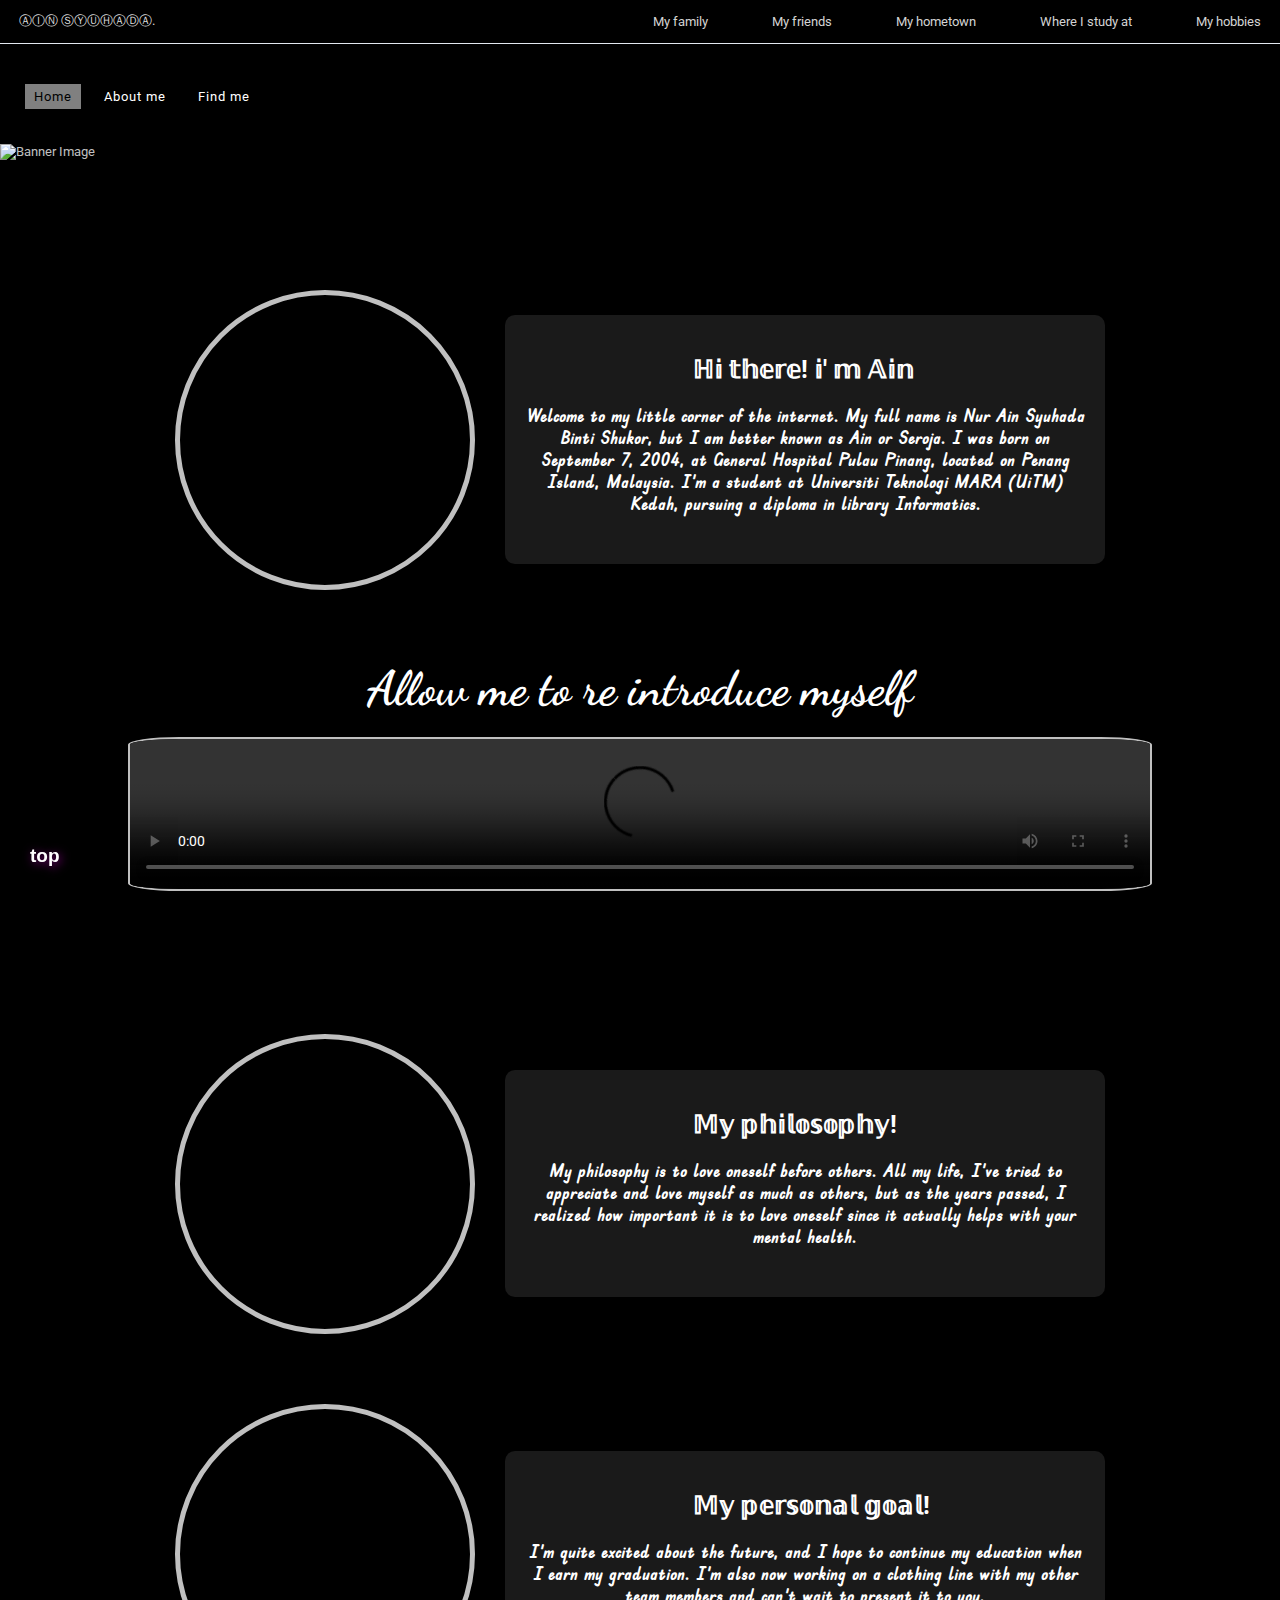
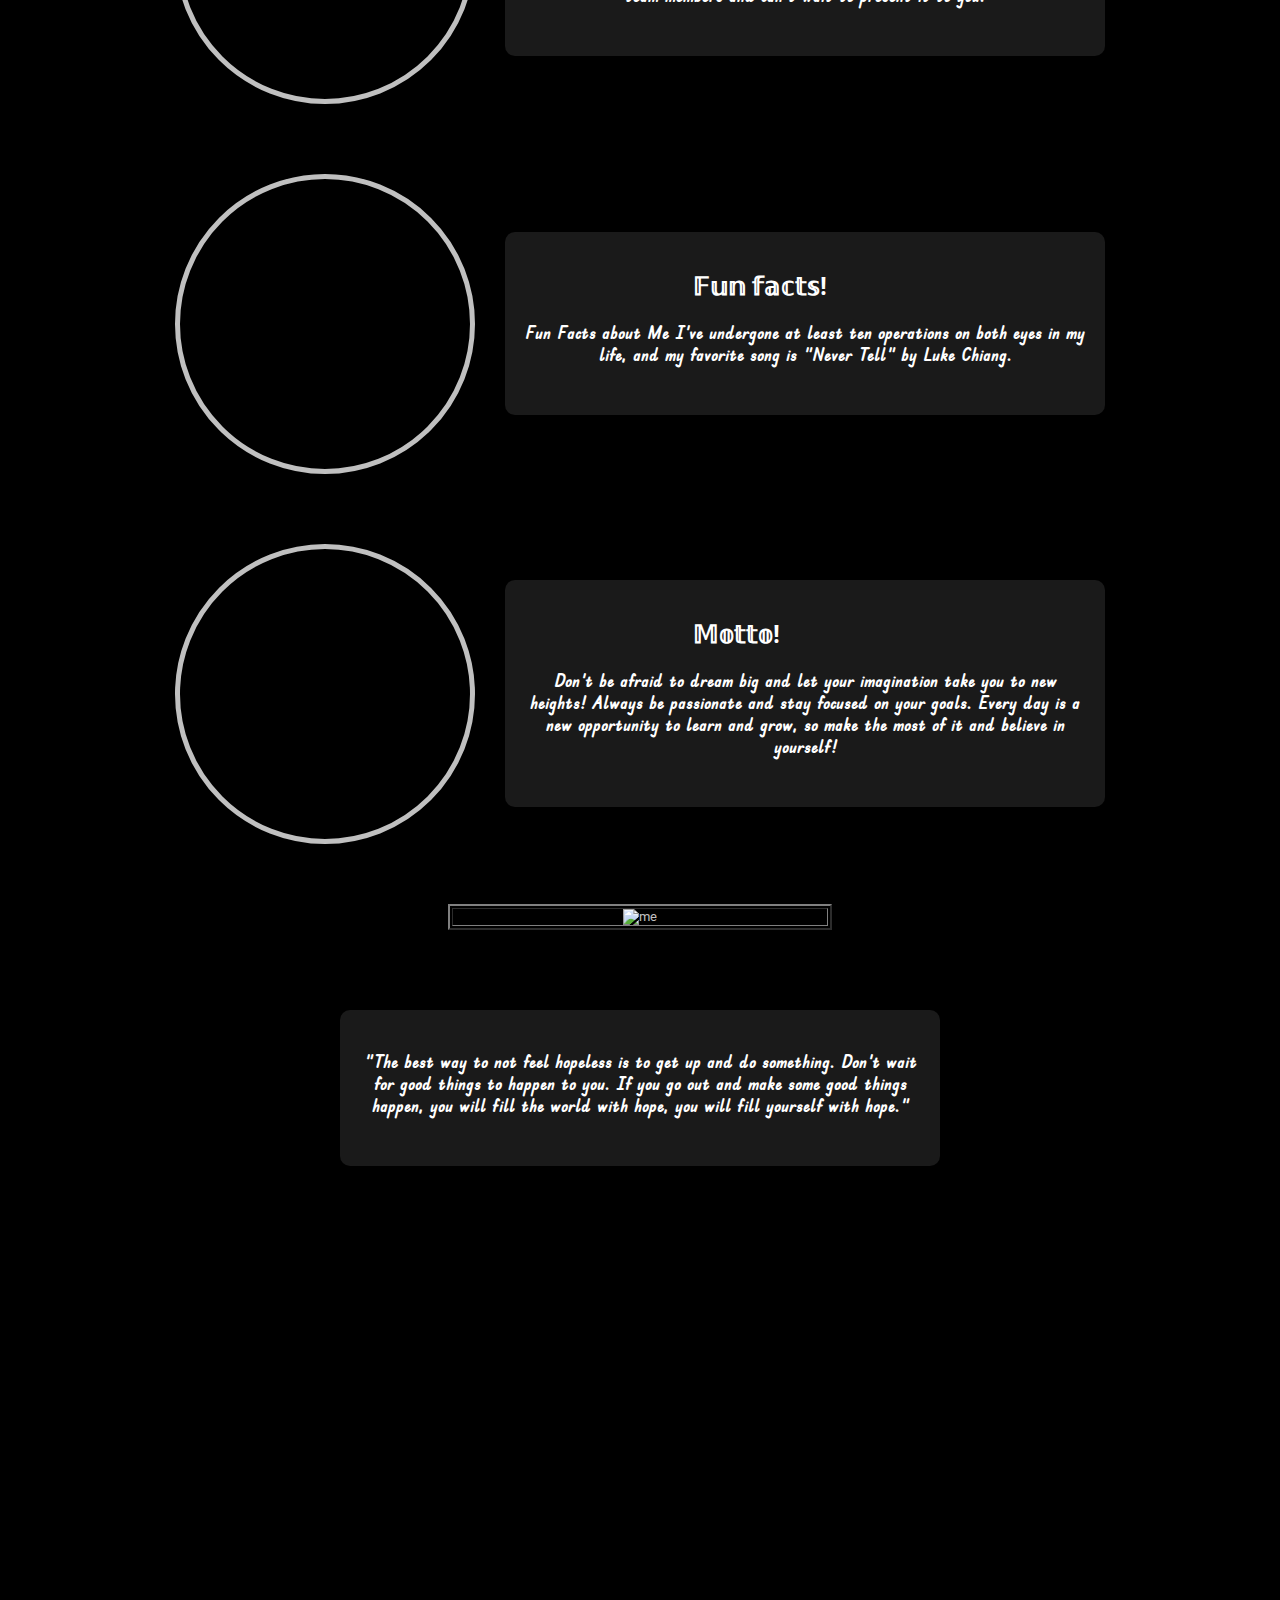
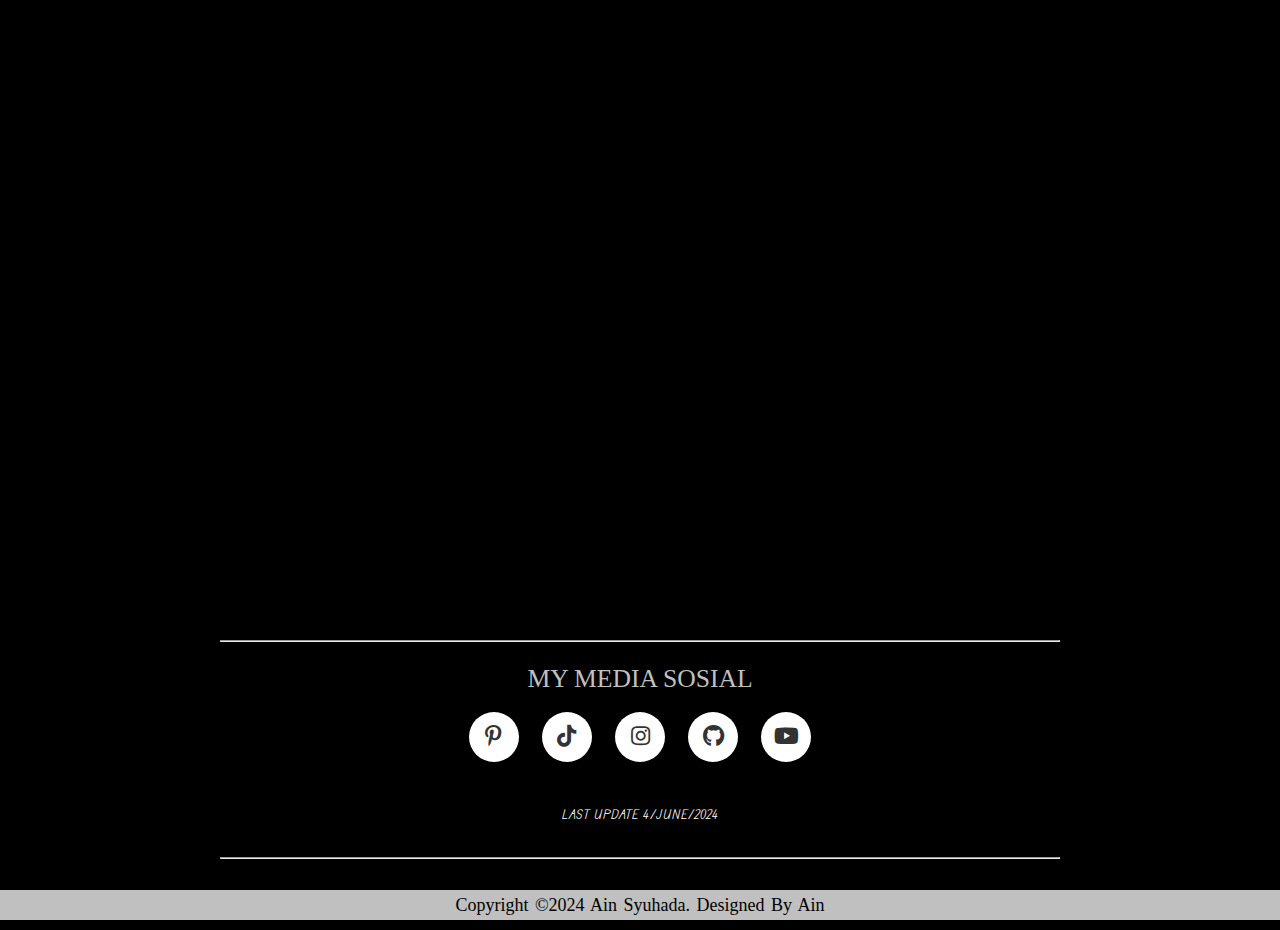
==== about_me.html @ 5310e57f "Add files via upload" ====
<!DOCTYPE html>
<html>
<head>
    <title>Welcome to my personal website</title>
    <link href="about_me.css" rel="stylesheet" type="text/css">
    <link rel="stylesheet" href="https://cdnjs.cloudflare.com/ajax/libs/font-awesome/4.7.0/css/font-awesome.min.css">
    <link rel='stylesheet' href='https://cdnjs.cloudflare.com/ajax/libs/font-awesome/5.15.1/css/all.min.css'>
 <link href="https://fonts.googleapis.com/css2?family=Dancing+Script:wght@400;700&display=swap" rel="stylesheet">
<link rel="preconnect" href="https://fonts.googleapis.com">
<link rel="preconnect" href="https://fonts.gstatic.com" crossorigin>
<link href="https://fonts.googleapis.com/css2?family=Edu+TAS+Beginner:wght@400..700&family=Oswald:wght@200..700&display=swap" rel="stylesheet">
    <style>
              body {
            background-image: url('image/bg8.jpg');
            background-repeat: no-repeat;
            background-attachment: fixed;
            background-size: cover;
            color: #C0C0C0;
            font-family: 'Roboto', sans-serif;
        }
      .nav-menu a {
            color: #D3D3D3; 
            text-decoration: none;
        }
        .nav-menu a:hover {
            color: #808080; 
        }
        .navbar a.logo {
            color: #DCDCDC 
        }
        
   

        .container {
            display: flex;
            align-items: center;
            justify-content: center;
            margin-top: 70px;
        }

        .image-wrapper {
            width: 300px;
            height: 300px;
            position: relative;
            margin-right: 30px;
        }

        .image-wrapper img {
            width: 100%;
            height: 100%;
            border: 5px solid #C0C0C0;
            border-radius: 150px;
            transition: opacity 0.3s ease, transform 0.3s ease;
            position: absolute;
            top: 0;
            left: 0;
        }

        .image-wrapper img:first-child {
            z-index: 1;
        }

        .image-wrapper img:last-child {
            z-index: 0;
            opacity: 0;
        }

        .image-wrapper:hover img:first-child {
            opacity: 0;
        }

        .image-wrapper:hover img:last-child {
            opacity: 1;
        }

        .text-container {
            max-width: 600px;
        }

        .banner img {
            width: 101%;
        }

        .banner .content {
            position: absolute;
            top: 70%;
            left: 50%;
            transform: translate(-50%, -50%);
        }

        h1 {
            font-size: 35px;
            margin-bottom: 15px; 
            margin-top: 20px;
            text-align: left;

        }

        h2 {
            font-size: 20px;
            margin-bottom: 20px;
            margin-top: 20px;
            color: white;
            text-align: center;
             font-family: "Edu TAS Beginner", cursive;
        }

        .info h1, .info h2 {
            color: white;
        }

        .info {
            background-color: rgba(255, 255, 255, 0.1);
            padding: 20px;
            border-radius: 10px;
            text-align: center;
            width: 100%;
            transition: background-color 0.3s ease, transform 0.3s ease;
        }

        .info:hover {
            background-color: rgba(0, 0, 0, 0.6);
            transform: scale(1.05);
        }

        .container1, .container2, .container3, .container4, .container5 {
            width: 90%;
            margin: 18px;
            display: flex;
            align-items: center;
            justify-content: center;
        }

        .container-last {
            display: flex;
            align-items: center;
            justify-content: center;
            margin-top: 20px;
        }

        .container-last .info {
            max-width: 600px;
            text-align: center;
        }
.section {
        text-align: center;
        margin: 40px 0;
    }

    .section-title {
        font-size: 48px;
        margin-bottom: 20px;
        font-family: 'Dancing Script', cursive;
        color: white;
    }

 .video-container {
        text-align: center;
        margin-top: 20px;
    }

    .video-container video {
        width: 80%;
        border: 2px solid silver;
        border-radius: 5%;
 }
    </style>
</head>
<body>

<header class="header">
    <nav class="navbar">
        <a href="index.html" class="logo">ⒶⒾⓃ ⓈⓎⓊⒽⒶⒹⒶ.</a>
        <ul class="nav-menu">
            <li class="nav-item">
                <a href="my_family.html">My family</a>
            </li>
            <li class="nav-item">
                <a href="my_friends.html">My friends</a>
            </li>
            <li class="nav-item">
                <a href="my_hometown.html">My hometown</a>
            </li>
            <li class="nav-item">
                <a href="where_i_study_at.html">Where I study at</a>
            </li>
            <li class="nav-item">
                <a href="my_hobbies.html">My hobbies</a>
            </li>
        </ul>
        <div class="hamburger">
            <span class="bar"></span>
            <span class="bar"></span>
            <span class="bar"></span>
        </div>
    </nav>
 <div id="scrolltop"></div>
</header>

<div class="head">
    <div class="main">
        <ul class="main-nav">
            <li class="active"><a href="index.html">Home</a></li>
            <li><a href="about_me.html">About me</a></li>
            <li><a href="find_me.html">Find me</a></li>
        </ul>
    </div>
</div>
<br><br>
<br><br>
<div class="banner">
    <img src="image/abaoutmebann.jpg" alt="Banner Image">
    <div class="content"></div>
</div>
<br><br>
<br><br>
<div class="container">
    <div class="image-wrapper">
        <img src="image/mepic2.jpg" alt="First Image">
        <img src="image/mepic3.jpg" alt="Second Image">
    </div>
    <div class="text-container">
        <div class="info">
            <h1>ℍ𝕚 𝕥𝕙𝕖𝕣𝕖! 𝕚' 𝕞 𝔸𝕚𝕟</h1>
            <h2>Welcome to my little corner of the internet. My full name is Nur Ain Syuhada Binti Shukor, but I am better known as Ain or Seroja. I was born on September 7, 2004, at General Hospital Pulau Pinang, located on Penang Island, Malaysia. I'm a student at Universiti Teknologi MARA (UiTM) Kedah, pursuing a diploma in library Informatics.

</h2>
        </div>
    </div>
</div>
<br><br>

<div class="section">
    <h2 class="section-title">Allow me to re introduce myself</h2>
    <div class="video-container">
        <video controls>
            <source src="video/aboutmevid.mp4" type="video/mp4">
           
        </video>
    </div>
</div>


<br><br>
<div class="container">
    <div class="image-wrapper">
        <img src="image/philosopy.jpg" alt="First Image">
        <img src="image/philosopy2.jpg" alt="Second Image">
    </div>
    <div class="text-container">
        <div class="info">
            <h1>𝕄𝕪 𝕡𝕙𝕚𝕝𝕠𝕤𝕠𝕡𝕙𝕪!</h1>
            <h2>My philosophy is to love oneself before others. All my life, I've tried to appreciate and love myself as much as others, but as the years passed, I realized how important it is to love oneself since it actually helps with your mental health.</h2>
        </div>
    </div>
</div>

<div class="container">
    <div class="image-wrapper">
        <img src="image/goal.jpg." alt="First Image">
        <img src="image/goal2.jpg" alt="Second Image">
    </div>
    <div class="text-container">
        <div class="info">
            <h1>𝕄𝕪 𝕡𝕖𝕣𝕤𝕠𝕟𝕒𝕝 𝕘𝕠𝕒𝕝!</h1>
            <h2>I'm quite excited about the future, and I hope to continue my education when I earn my graduation. I'm also now working on a clothing line with my other team members and can't wait to present it to you.</h2>
        </div>
    </div>
</div>

<div class="container">
    <div class="image-wrapper">
        <img src="image/fact2.jpg" alt="First Image">
        <img src="image/fact.jpg" alt="Second Image">
    </div>
    <div class="text-container">
        <div class="info">
            <h1>𝔽𝕦𝕟 𝕗𝕒𝕔𝕥𝕤!</h1>
            <h2>Fun Facts about Me I've undergone at least ten operations on both eyes in my life, and my favorite song is "Never Tell" by Luke Chiang.</h2>
        </div>
    </div>
</div>

<div class="container">
    <div class="image-wrapper">
        <img src="image/motto.jpg" alt="First Image">
        <img src="image/motto2.jpg" alt="Second Image">
    </div>
    <div class="text-container">
        <div class="info">
            <h1>𝕄𝕠𝕥𝕥𝕠!</h1>
            <h2>Don't be afraid to dream big and let your imagination take you to new heights! Always be passionate and stay focused on your goals. Every day is a new opportunity to learn and grow, so make the most of it and believe in yourself!</h2>
        </div>
    </div>
</div>
<br><br>
<br><br>
<center>
<table border="2" width="30%" align="center">
<tr align="center">
<td><img src="image/me.jpg" alt="me"></td>
</tr>
</table>
</center>
<br><br>

<br><br>
<div class="container-last">
    <div class="text-container">
        <div class="info">

            <h2>"The best way to not feel hopeless is to get up and do something. Don't wait for good things to happen to you. If you go out and make some good things happen, you will fill the world with hope, you will fill yourself with hope."</h2>
 
        </div>
    </div>
</div>
<br><br>
<footer>
<div class="footer-content">
<hr>
<br>
<h3>My media sosial</h3>
<div class="wrapper">
  <a href="https://pin.it/5YeT4o9Uj" class="icon pinterest">
    <div class="tooltip">pinterest</div>
    <span><i class="fab fa-pinterest-p"></i></span>
  </a>
  <a href="https://www.tiktok.com/@lisajenifer79?_t=8mjJ3Su7OyY&_r=1" class="icon tiktok">
    <div class="tooltip">tiktok</div>
    <span><i class="fab fa-tiktok"></i></span>
  </a>
  <a href="https://www.instagram.com/seroja_ain?igsh=MnhzZ3YxeXNnNGRl&utm_source=qr" class="icon instagram">
    <div class="tooltip">Instagram</div>
    <span><i class="fab fa-instagram"></i></span>
  </a>
  <a href="https://github.com/Syuhadaain" class="icon github">
    <div class="tooltip">Github</div>
    <span><i class="fab fa-github"></i></span>
  </a>
  <a href="https://youtube.com/@ainsyuhada1140?si=T8VdNM1OMZPN74-6" class="icon youtube">
    <div class="tooltip">Youtube</div>
    <span><i class="fab fa-youtube"></i></span>
  </a>
<h2>Last update 4/june/2024</h2>
</div>
<hr>
<br><br>
<div class="foot_bottom">
<p>copyright &copy;2024 Ain syuhada. designed by Ain</p>
</div>
</div>
 <a href="#scrolltop">
              <div class="scroll-arrow"></div>
              <div id="scroll-text">top</div>
            </a>
</footer>
<script>

 const hamburger = document.querySelector(".hamburger");
    const navMenu = document.querySelector(".nav-menu");

    hamburger.addEventListener("click", mobileMenu);

    function mobileMenu() {
        hamburger.classList.toggle("active");
        navMenu.classList.toggle("active");
    }

    const navLink = document.querySelectorAll(".nav-item a");

    navLink.forEach(n => n.addEventListener("click", closeMenu));

    function closeMenu() {
        hamburger.classList.remove("active");
        navMenu.classList.remove("active");
    }
// Get the button:
let mybutton = document.getElementById("myBtn");

// When the user scrolls down 20px from the top of the document, show the button
window.onscroll = function() {scrollFunction()};

function scrollFunction() {
  if (document.body.scrollTop > 20 || document.documentElement.scrollTop > 20) {
    mybutton.style.display = "block";
  } else {
    mybutton.style.display = "none";
  }
}

// When the user clicks on the button, scroll to the top of the document
function topFunction() {
  document.body.scrollTop = 0; // For Safari
  document.documentElement.scrollTop = 0; // For Chrome, Firefox, IE and Opera
}
</script>
</body>
</html>
---- about_me.css ----
@import url('https://fonts.googleapis.com/css2?family=Roboto:ital,wght@0,500;1,400&display=swap');

* {
    margin: 0;
    padding: 0;
    box-sizing: border-box;
}

html {
    font-size: 80%;
    font-family: 'Roboto', sans-serif;
}

li {
    list-style: none;
}

a {
    text-decoration: none;
}
.header{
    border-bottom: 1px solid #E2E8F0;
}

.navbar {
    display: flex;
    justify-content: space-between;
    align-items: center;
    padding: 1rem 1.5rem;
}
.hamburger {
    display: none;
}

.bar {
    display: block;
    width: 25px;
    height: 3px;
    margin: 5px auto;
    -webkit-transition: all 0.3s ease-in-out;
    transition: all 0.3s ease-in-out;
    background-color:#FFFFFF;
}
.nav-menu {
    display: flex;
    justify-content: space-between;
    align-items: center;
}

.nav-item {
    margin-left: 5rem;
}

.nav-link{
    font-size: 1.6rem;
    font-weight: 400;
    color:#000000;
}

.nav-link:hover{
    color:#000000;
}

.nav-logo {
    font-size: 3.1rem;
    font-weight: 500;
    color: #000000
}
@media only screen and (max-width: 768px) {
    .nav-menu {
        position: fixed;
        left: -100%;
        top: 5rem;
        flex-direction: column;
        background-color:#FFFFFF;
        width: 100%;
        border-radius: 10px;
        text-align: center;
        transition: 0.3s;
        box-shadow:
            0 10px 27px rgba(0, 0, 0, 0.05);
    }

    .nav-menu.active {
        left: 0;
    }

    .nav-item {
        margin: 2.5rem 0;
    }

    .hamburger {
        display: block;
        cursor: pointer;
    }

    .hamburger.active .bar:nth-child(2) {
        opacity: 0;
    }

    .hamburger.active .bar:nth-child(1) {
        transform: translateY(8px) rotate(45deg);
    }

    .hamburger.active .bar:nth-child(3) {
        transform: translateY(-8px) rotate(-45deg);
    }
}

body {
    background-color:#000000;
}

.head {
    padding: 20px;
    letter-spacing: 1px;
}

.main {
    position: absolute;
}

.main-nav {
    float: left;
    list-style-type: none;
    margin-top: 25px;
}

.main-nav li {
    display: inline-block;
}

.main-nav li a {
    text-decoration: none;
    color: rgb(255,255,255);
    font: bold;
    padding: 4px 8px;
    border: 1px solid transparent;
    transition: 0.6s ease;
    margin: 5px;
}

.main-nav li a:hover {
    background-color: rgb(128,128,128);
    color: rgb(255,255,255);
    font: bold;
}

.main-nav li.active a {
    background-color: rgb(128,128,128);
    color: #000;
    font: bold;
}




.container1 {
    width: 90%;
    height: 200px;
    background: rgb(192,192,192);
    display: flex;
    margin: 1px ;
}
.info h1 {
    font-size: 35px;
    margin-left: 10%;
    margin-bottom: 15px; 
    margin-top: 20px;
    color:black;
}

.info h2 {
    font-size: 20px;
    margin-left: 5;
    margin-bottom: 20px;
    margin-top: 20px;
    color:black;
}
.container2 {
    width: 90%;
    height: 200px;
    background: rgb(192,192,192);
    display: flex;
    margin:18px ;
}
.right-side {
    display: flex;
    float: left;
    width: 50%;
    padding: 20px;
    height: 300px;
}
.info h1 {
    font-size: 25px;
    margin-left: 30%;
    margin-bottom: 15px; 
    margin-top: 20px;
    color:black;
align:justify;
}

.info h2 {
    font-size: 18px;
    margin-left: 5;
    margin-bottom: 30px;
    margin-top: 20px;
    color:black;
align:justify;
}

.container3 {
    width: 100%;
    height: 200px;
    background: rgb(192,192,192);
    display: flex;
    margin:18px ;
}
.container4 {
    width: 90%;
    height: 200px;
    background: rgb(192,192,192);
    display: flex;
    margin:18px ;
}
.container5 {
    width: 90%;
    height: 200px;
    background: rgb(192,192,192);
    display: flex;
    margin:18px ;
}
footer
{
position: absolute;
top: 3800px;
background: rgb(0,0,0);
height:330px;
width: 100vw;
font-family: cursive;
padding: 40px;
}
.footer-content
{
display: flex;
align-items: center;
justify-content: center;
flex-direction: column;
text-align: center;
}
.footer-content hr
{
width: 70%;
margin-left: auto;
margin-right: auto;
}
.footer-content h3
{
font-size: 2.0rem;
font-weight: 400;
text-transform: uppercase;
line-height: 3.5rem;
}
.footer-content h2
{
font-size: 1.0rem;
font-weight: 400;
text-transform: uppercase;
line-height: 3.5rem;
}
.wrapper .icon{
  position: relative;
  background-color: #ffffff;
  border-radius: 50%;
  margin: 10px;
  width: 50px;
  height: 50px;
  line-height: 50px;
  font-size: 22px;
  display: inline-block;
  align-items: center;
  box-shadow: 0 10px 10px rgba(0, 0, 0, 0.1);
  cursor: pointer;
  transition: all 0.2s cubic-bezier(0.68, -0.55, 0.265, 1.55);
  color: #333;
  text-decoration: none;
}
.wrapper .tooltip {
  position: absolute;
  top: 0;
  line-height: 1.5;
  font-size: 14px;
  background-color: #ffffff;
  color: #ffffff;
  padding: 5px 8px;
  border-radius: 5px;
  box-shadow: 0 10px 10px rgba(0, 0, 0, 0.1);
  opacity: 0;
  pointer-events: none;
  transition: all 0.3s cubic-bezier(0.68, -0.55, 0.265, 1.55);
}
.wrapper .tooltip::before {
  position: absolute;
  content: "";
  height: 8px;
  width: 8px;
  background-color: #ffffff;
  bottom: -3px;
  left: 50%;
  transform: translate(-50%) rotate(45deg);
  transition: all 0.3s cubic-bezier(0.68, -0.55, 0.265, 1.55);
}
.wrapper .icon:hover .tooltip {
  top: -45px;
  opacity: 1;
  visibility: visible;
  pointer-events: auto;
}
.wrapper .icon:hover span,
.wrapper .icon:hover .tooltip {
  text-shadow: 0px -1px 0px rgba(0, 0, 0, 0.1);
}
.wrapper .pinterest:hover,
.wrapper .pinterest:hover .tooltip,
.wrapper .pinterest:hover .tooltip::before {
  background-color: #CD5C5C;
  color: #ffffff;
}
.wrapper .tiktok:hover,
.wrapper .tiktok:hover .tooltip,
.wrapper .tiktok:hover .tooltip::before {
  background-color:#000000;
  color: #ffffff;
}
.wrapper .instagram:hover,
.wrapper .instagram:hover .tooltip,
.wrapper .instagram:hover .tooltip::before {
  background-color: #e1306c;
  color: #ffffff;
}
.wrapper .github:hover,
.wrapper .github:hover .tooltip,
.wrapper .github:hover .tooltip::before {
  background-color: #333333;
  color: #ffffff;
}
.wrapper .youtube:hover,
.wrapper .youtube:hover .tooltip,
.wrapper .youtube:hover .tooltip::before {
  background-color: #de463b;
  color: #ffffff;
}
.foot_bottom
{
background: rgb(192,192,192);
width: 100vw;
padding: 5px;
text-align: center;
height: 30px;
position: absolute;
bottom:10px;
left: 0;
color:black;
}
.foot_bottom p
{
font-size: 18px;
word-spacing: 2px;
text-transform: capitalize;
}
.foot_bottom span
{
text-transform: uppercase;
opacity: .4;
font-weight: 200;
}
    
        .scroll-arrow {
          position: fixed;
          left: 26px;
          bottom: 26px;
          width: 36px;
          height: 36px;
          background: rgba(0, 0, 0, 0.66);
          border-radius: 10% ;
          transform:
          z-index: 9;
        }

        
        #scroll-text{
          color: white;
          position: fixed;
          left: 30px;
          bottom: 33px;
          font-size: 19px;
          z-index: 10;
          text-shadow: 2px 2px 10px purple;
          font-family: Arial, sans-serif;
          font-weight: bold;
        }
        #scroll-text:hover {
          color:gray;
        }


        html {
          scroll-behavior: smooth;
        }
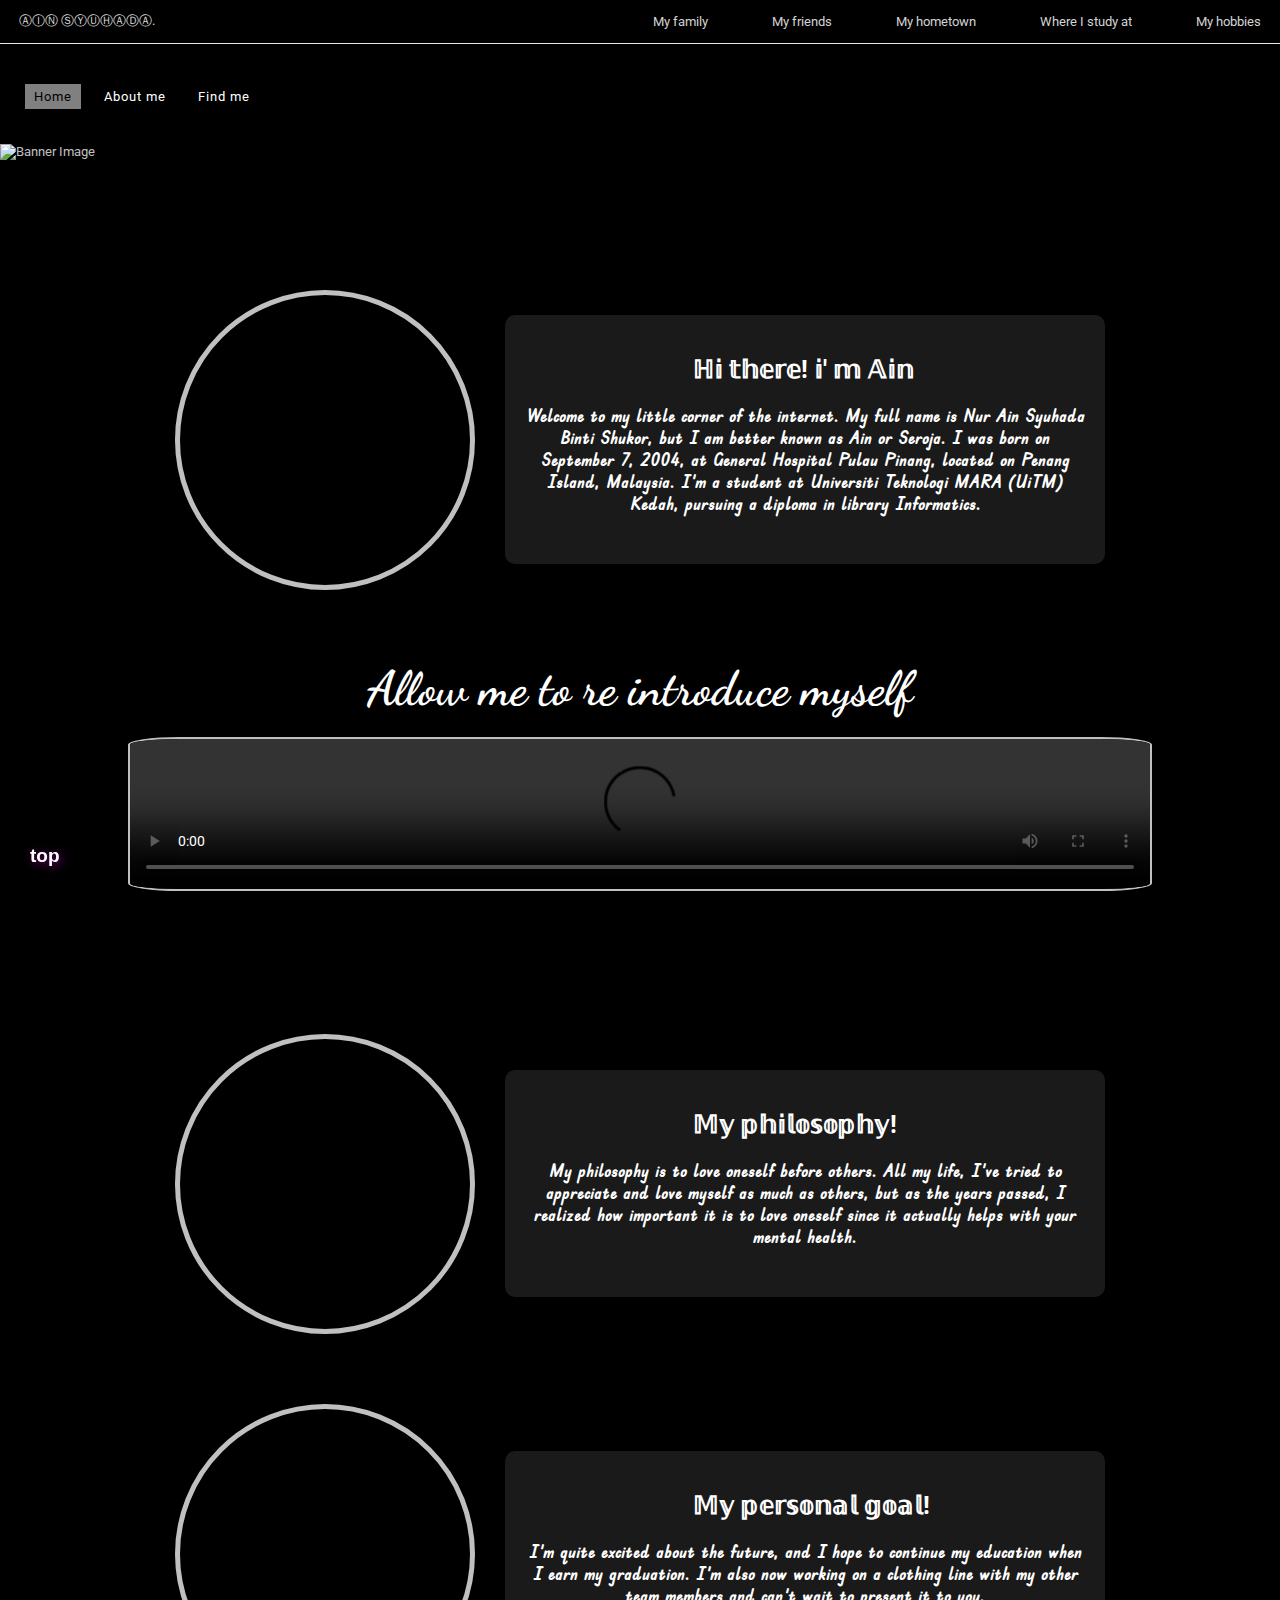
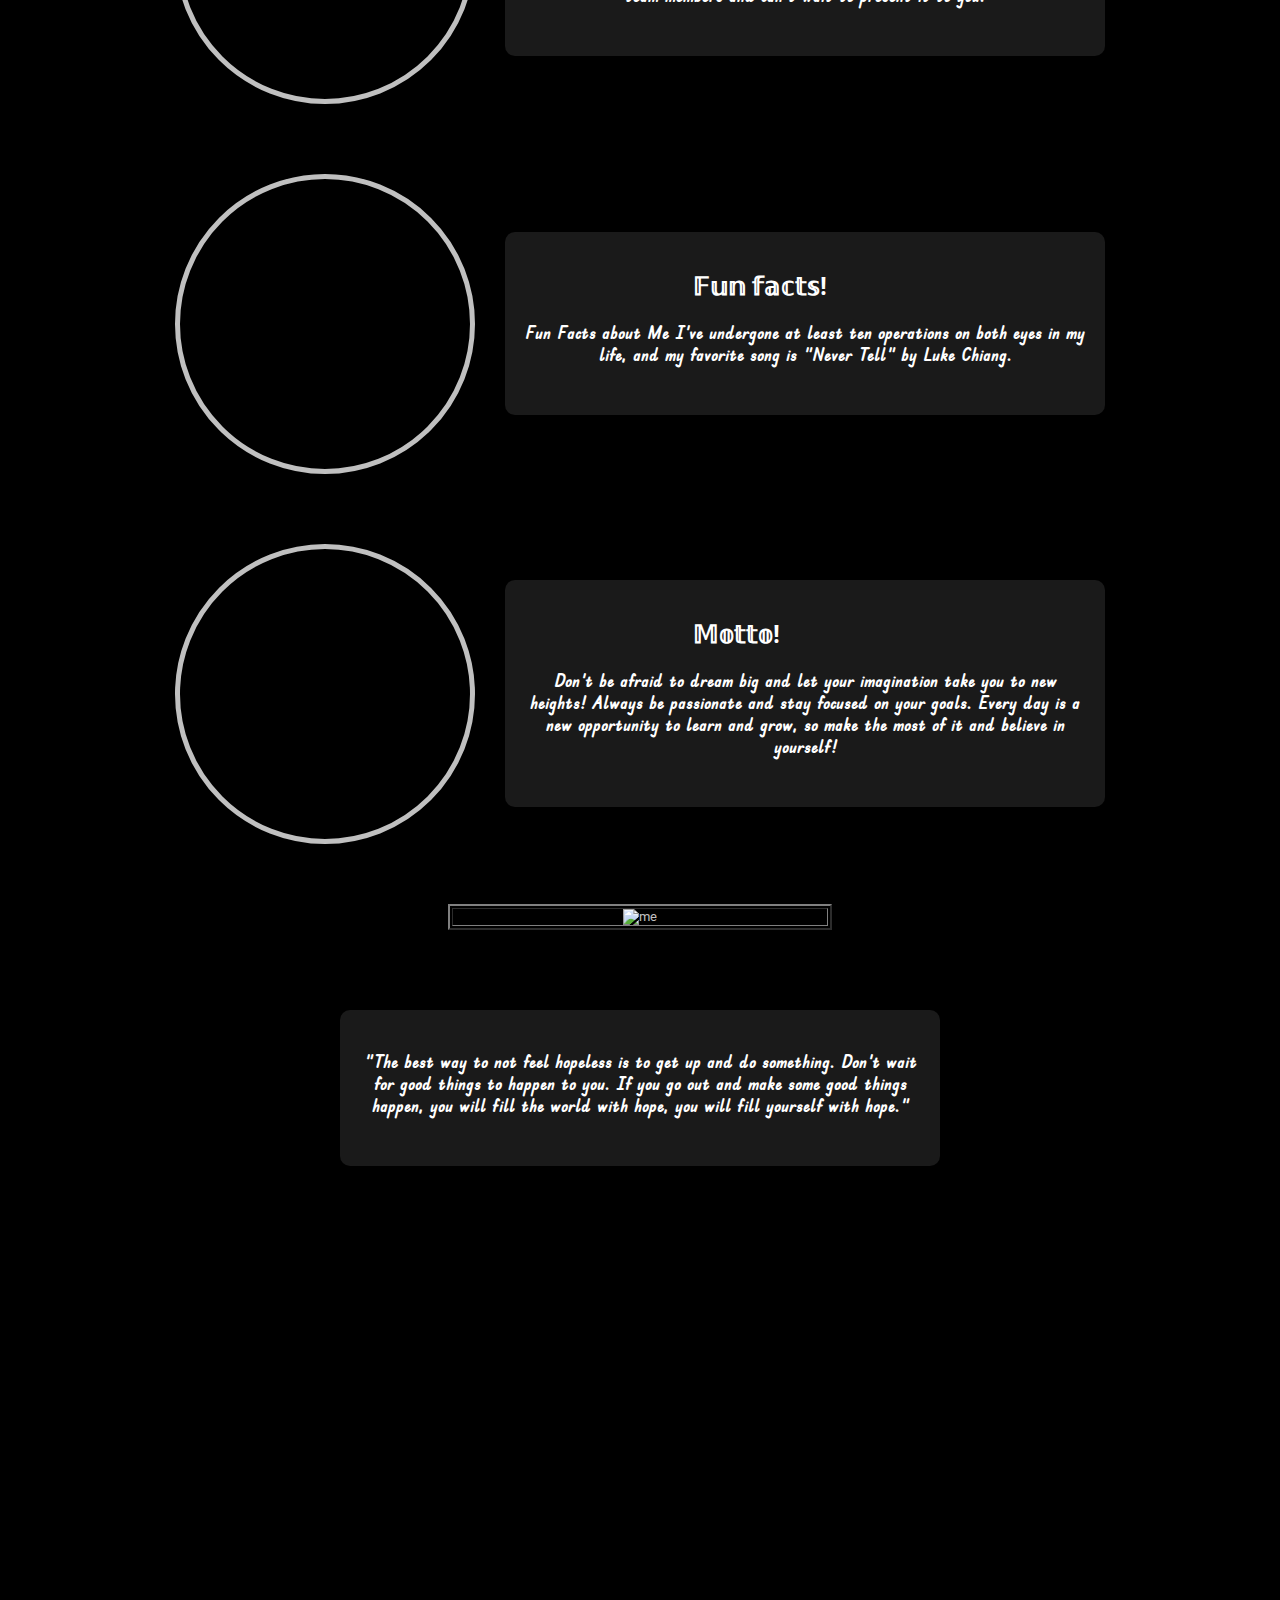
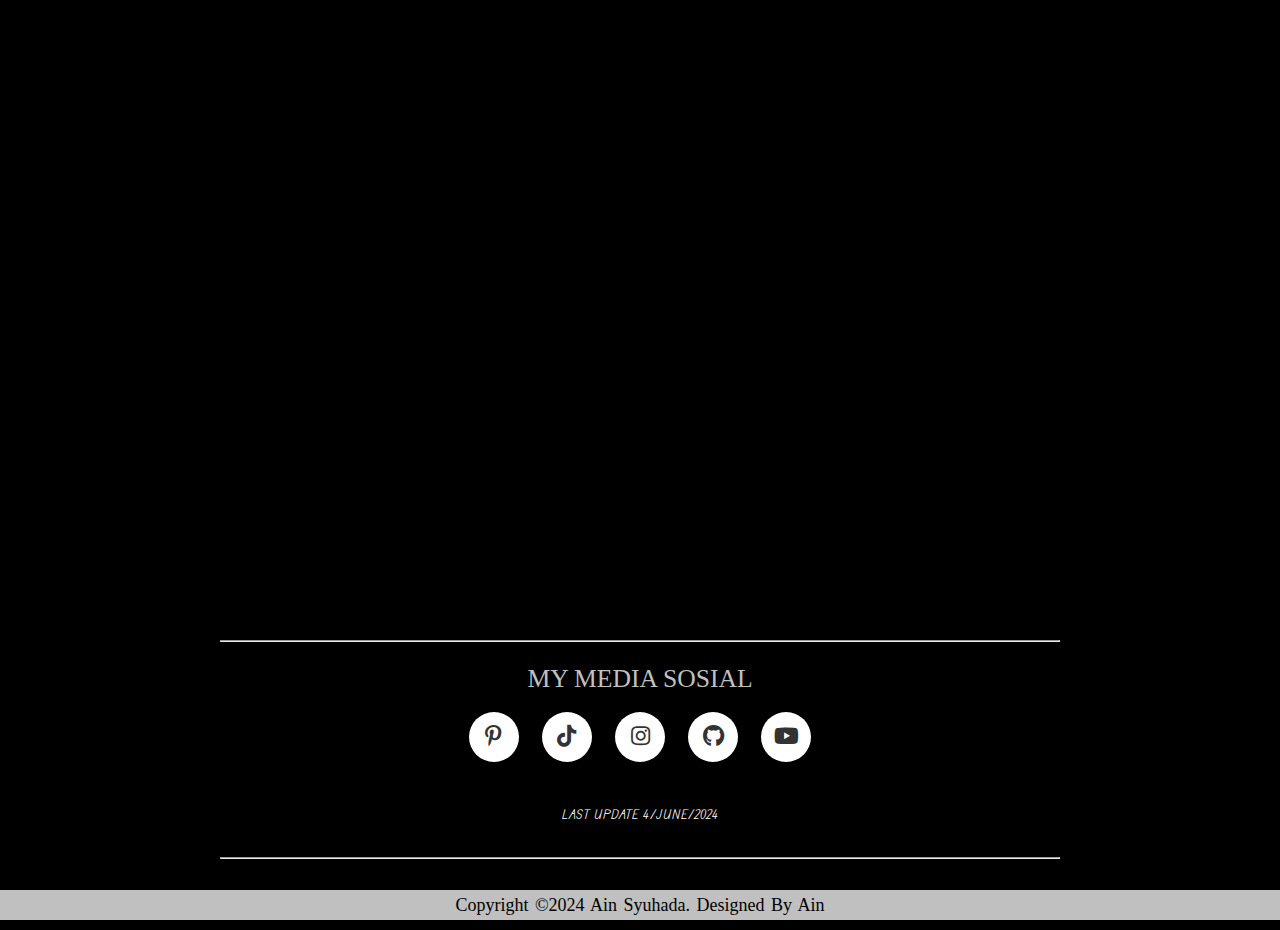
==== commit ed5f9143: "Add files via upload" ====
--- a/about_me.html
+++ b/about_me.html
@@ -257,7 +257,7 @@
 
 <div class="container">
     <div class="image-wrapper">
-        <img src="image/goal.jpg." alt="First Image">
+        <img src="image/goal1.jpg." alt="First Image">
         <img src="image/goal2.jpg" alt="Second Image">
     </div>
     <div class="text-container">
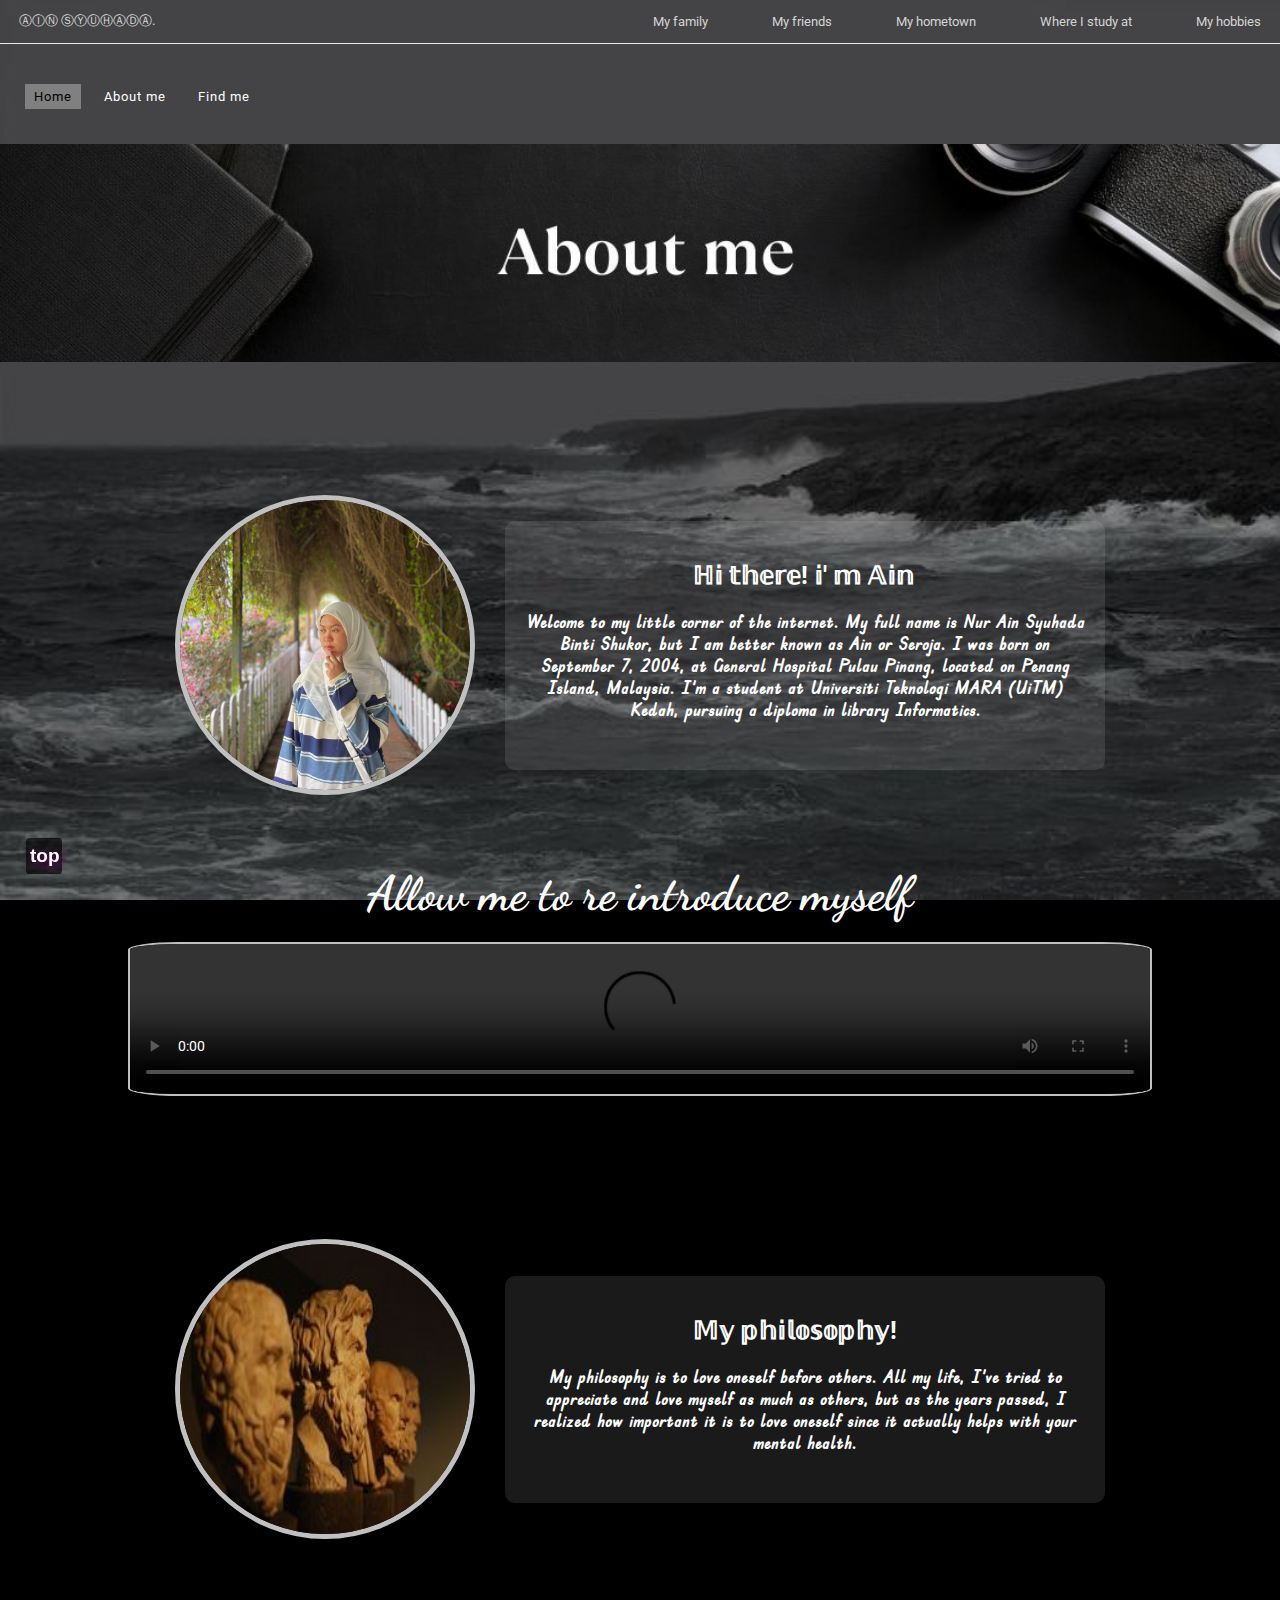
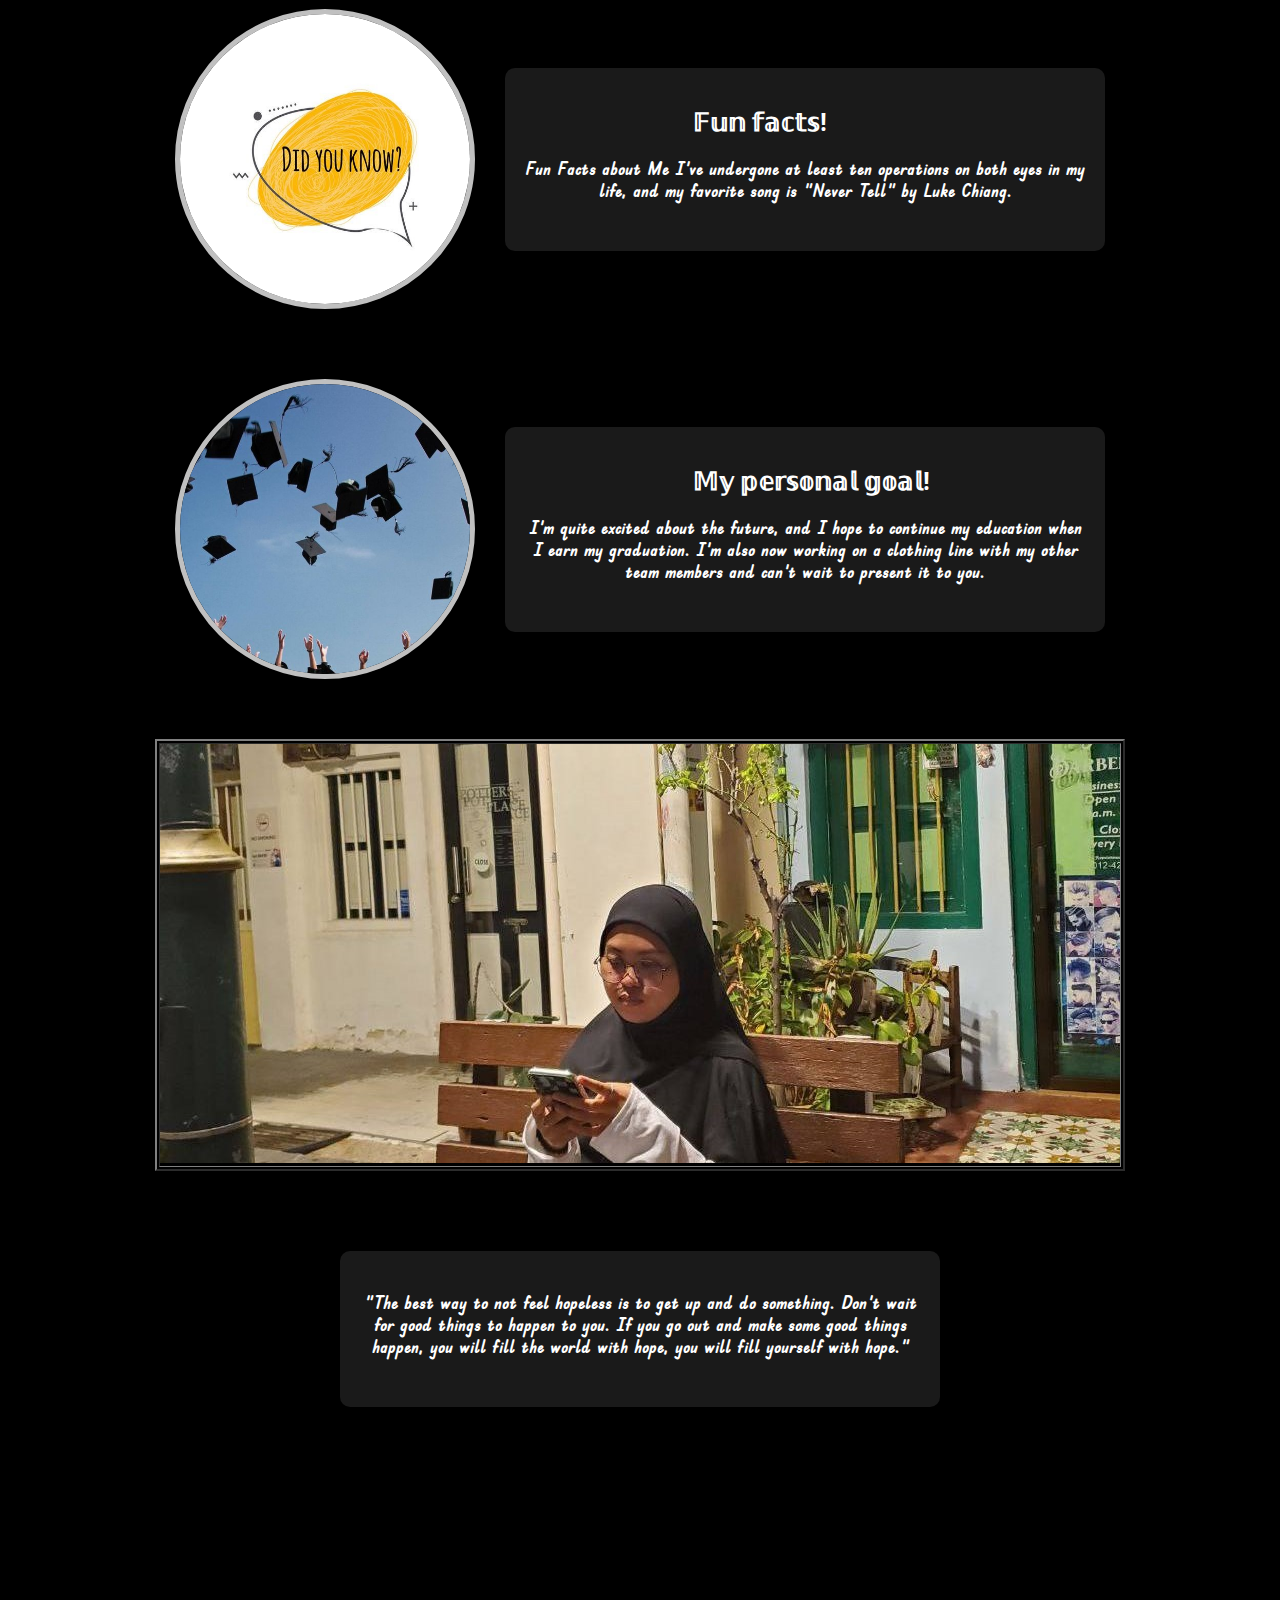
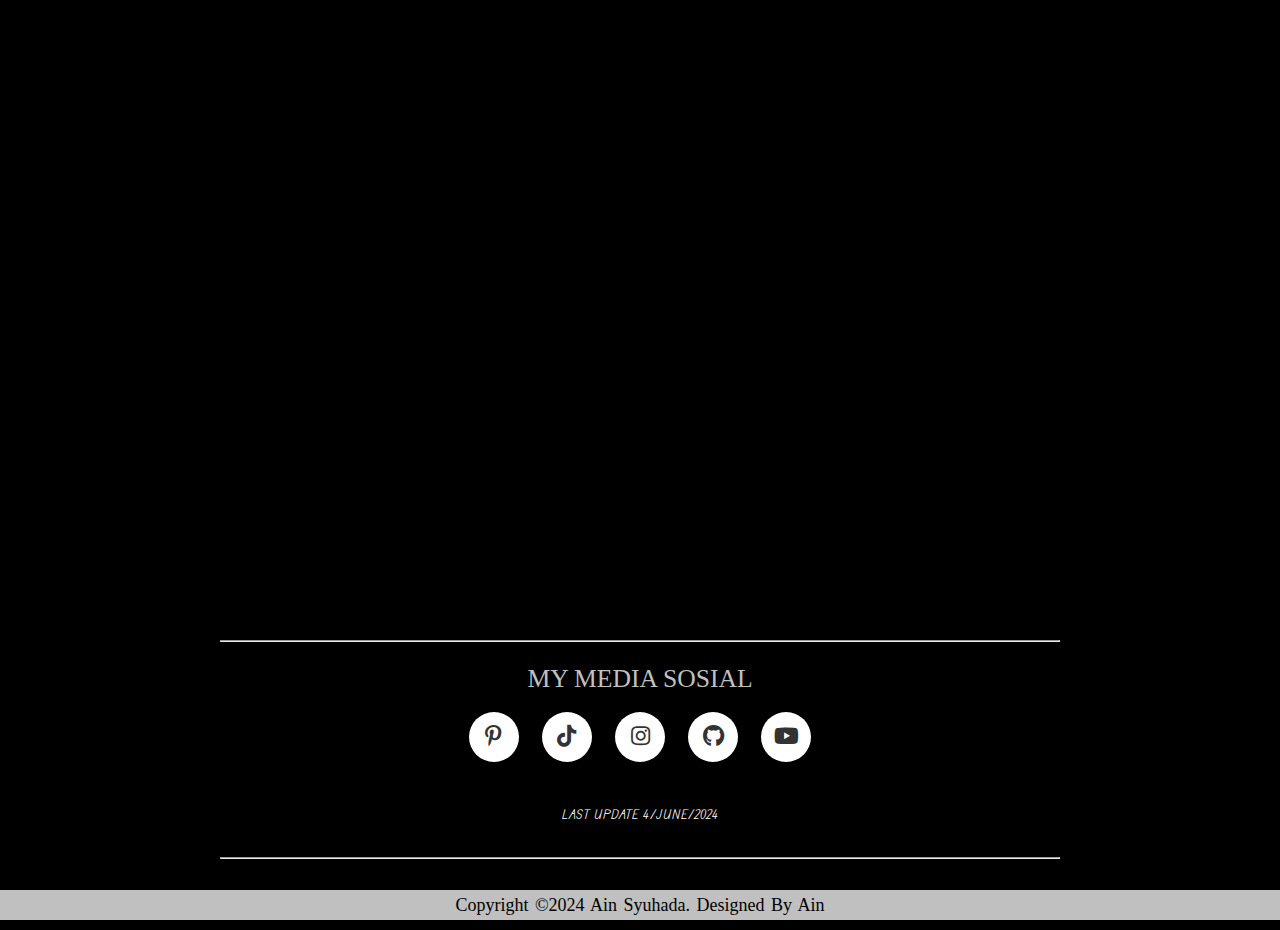
==== commit 2a16206e: "Add files via upload" ====
--- a/about_me.html
+++ b/about_me.html
@@ -254,20 +254,6 @@
         </div>
     </div>
 </div>
-
-<div class="container">
-    <div class="image-wrapper">
-        <img src="image/goal1.jpg." alt="First Image">
-        <img src="image/goal2.jpg" alt="Second Image">
-    </div>
-    <div class="text-container">
-        <div class="info">
-            <h1>𝕄𝕪 𝕡𝕖𝕣𝕤𝕠𝕟𝕒𝕝 𝕘𝕠𝕒𝕝!</h1>
-            <h2>I'm quite excited about the future, and I hope to continue my education when I earn my graduation. I'm also now working on a clothing line with my other team members and can't wait to present it to you.</h2>
-        </div>
-    </div>
-</div>
-
 <div class="container">
     <div class="image-wrapper">
         <img src="image/fact2.jpg" alt="First Image">
@@ -283,13 +269,13 @@
 
 <div class="container">
     <div class="image-wrapper">
-        <img src="image/motto.jpg" alt="First Image">
-        <img src="image/motto2.jpg" alt="Second Image">
-    </div>
-    <div class="text-container">
-        <div class="info">
-            <h1>𝕄𝕠𝕥𝕥𝕠!</h1>
-            <h2>Don't be afraid to dream big and let your imagination take you to new heights! Always be passionate and stay focused on your goals. Every day is a new opportunity to learn and grow, so make the most of it and believe in yourself!</h2>
+        <img src="image/goal1.jpg" alt="First Image">
+        <img src="image/goal2.jpg" alt="Second Image">
+    </div>
+    <div class="text-container">
+        <div class="info">
+            <h1>𝕄𝕪 𝕡𝕖𝕣𝕤𝕠𝕟𝕒𝕝 𝕘𝕠𝕒𝕝!</h1>
+            <h2>I'm quite excited about the future, and I hope to continue my education when I earn my graduation. I'm also now working on a clothing line with my other team members and can't wait to present it to you.</h2>
         </div>
     </div>
 </div>
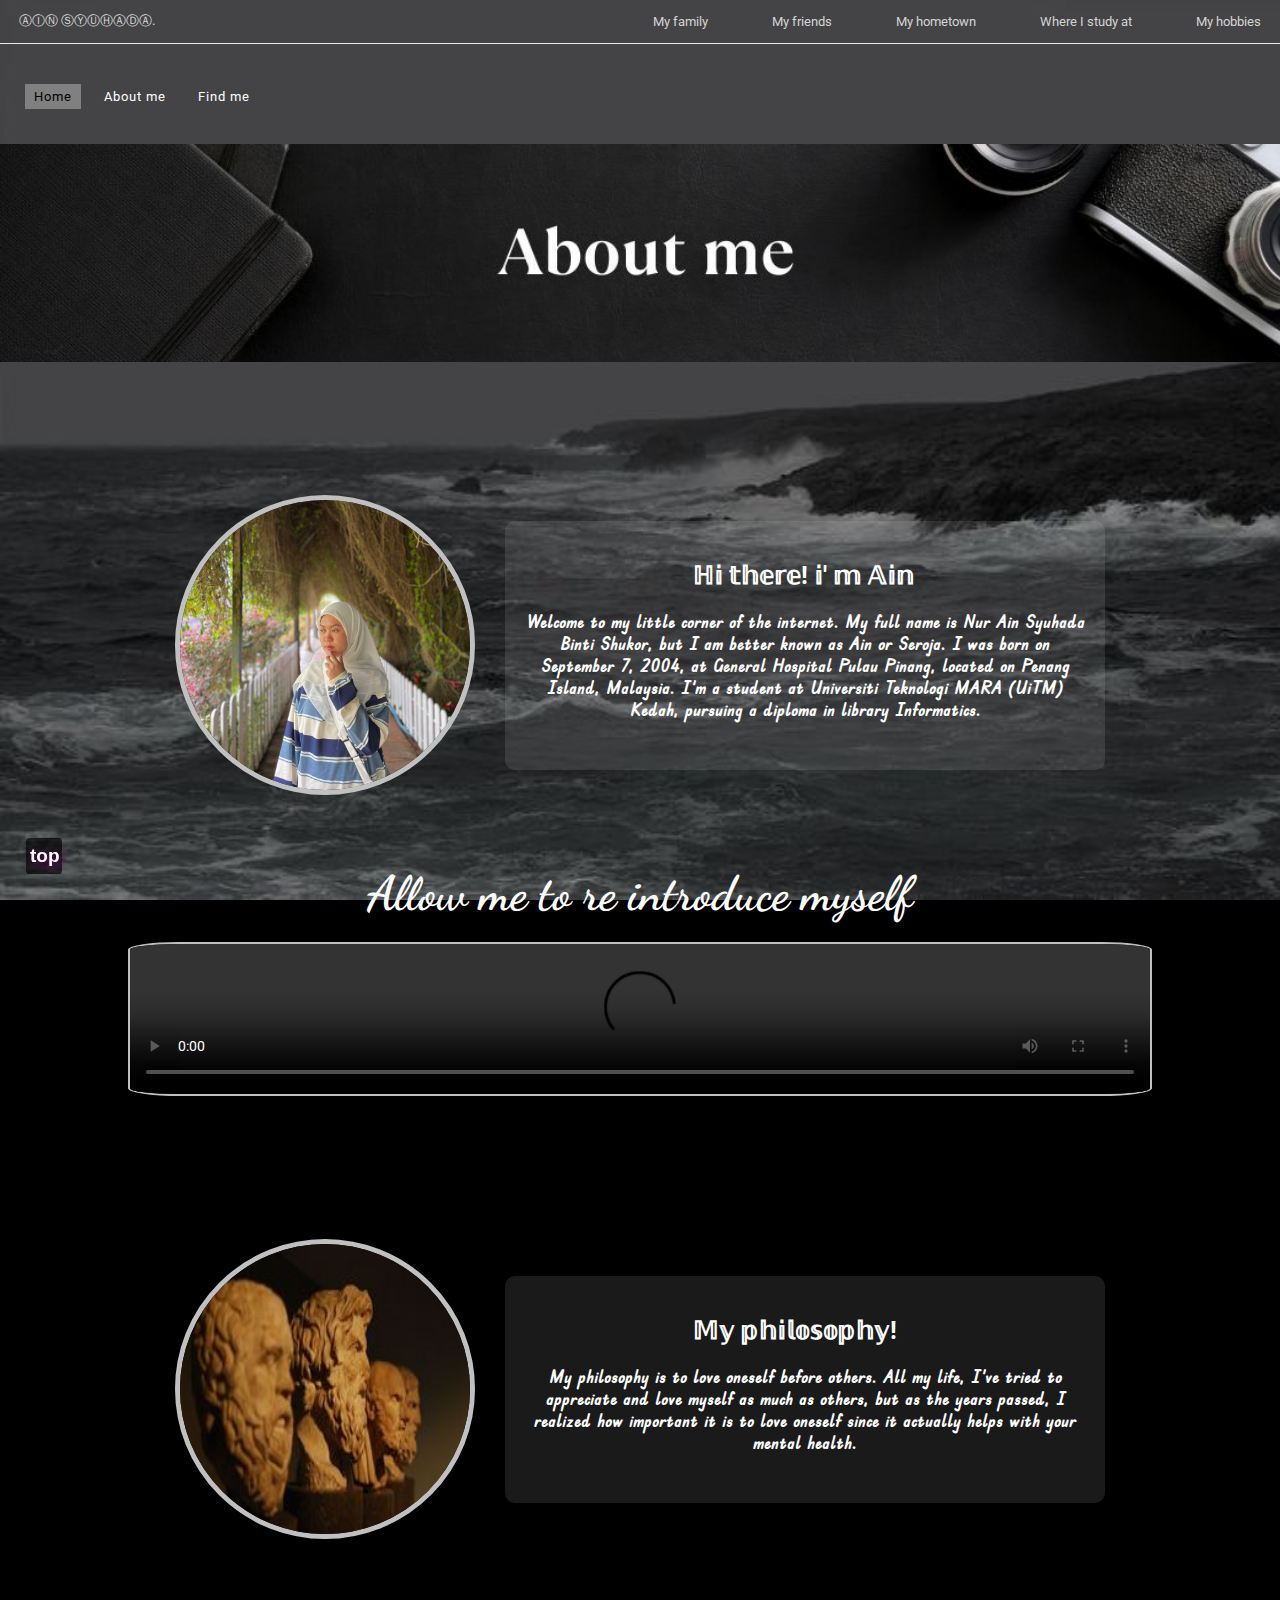
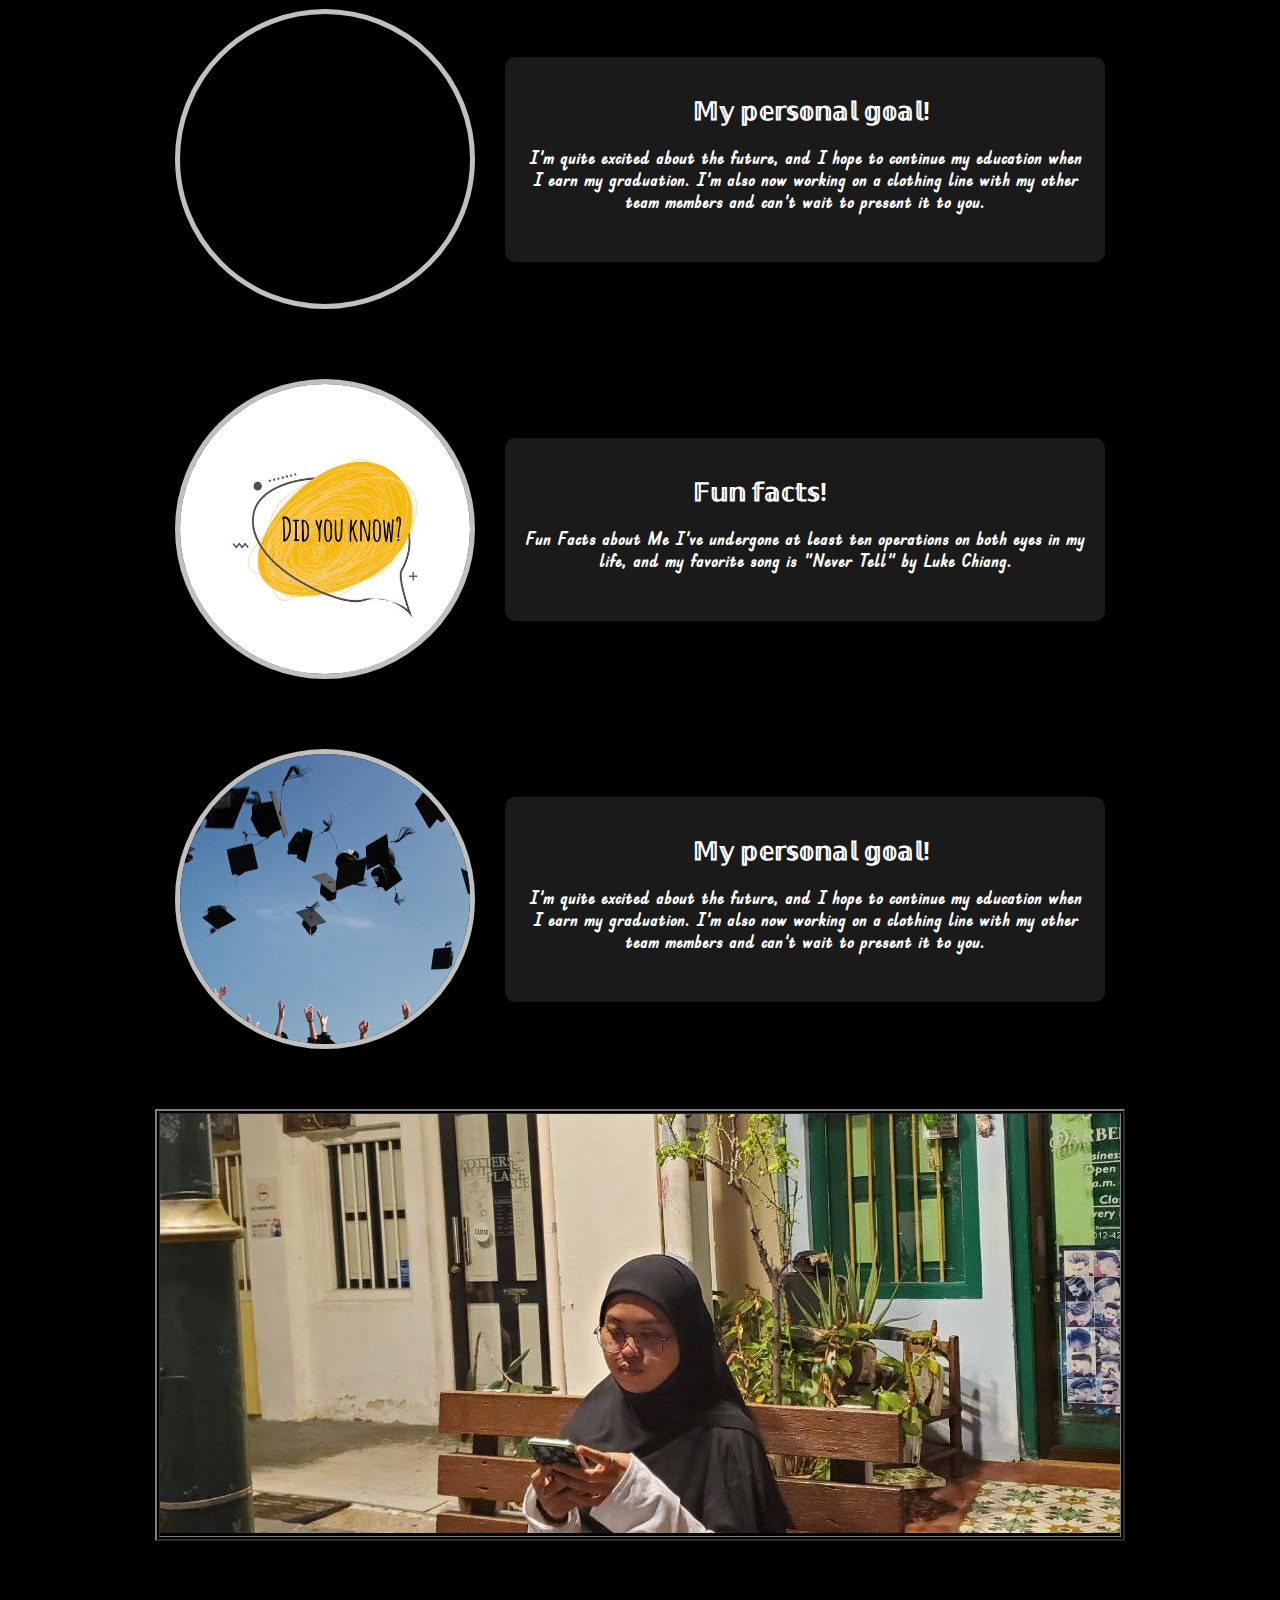
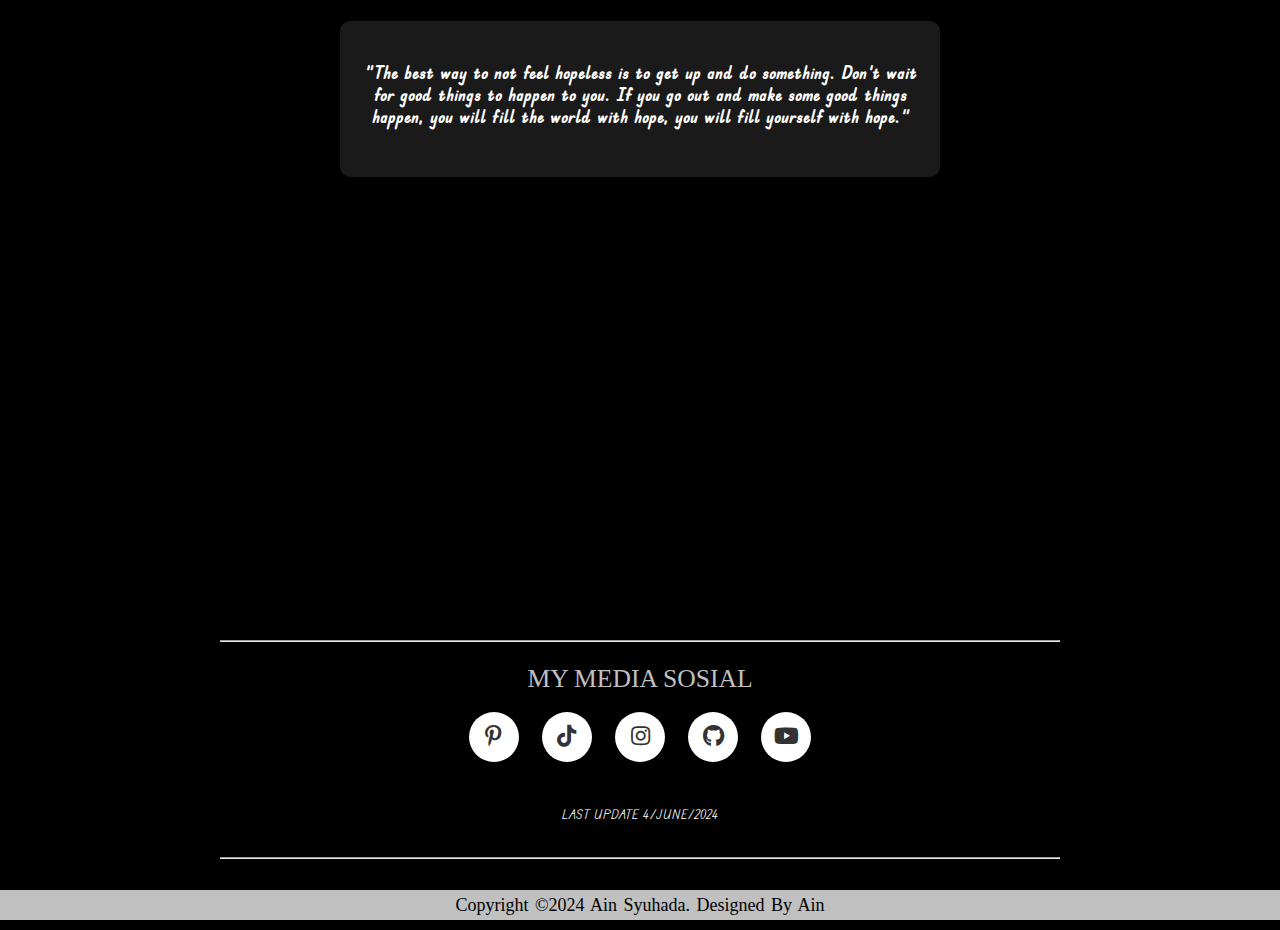
==== commit 79fb6867: "Add files via upload" ====
--- a/about_me.html
+++ b/about_me.html
@@ -254,6 +254,20 @@
         </div>
     </div>
 </div>
+
+<div class="container">
+    <div class="image-wrapper">
+        <img src="image/goal.jpg." alt="First Image">
+        <img src="image/goal2.jpg" alt="Second Image">
+    </div>
+    <div class="text-container">
+        <div class="info">
+            <h1>𝕄𝕪 𝕡𝕖𝕣𝕤𝕠𝕟𝕒𝕝 𝕘𝕠𝕒𝕝!</h1>
+            <h2>I'm quite excited about the future, and I hope to continue my education when I earn my graduation. I'm also now working on a clothing line with my other team members and can't wait to present it to you.</h2>
+        </div>
+    </div>
+</div>
+
 <div class="container">
     <div class="image-wrapper">
         <img src="image/fact2.jpg" alt="First Image">
